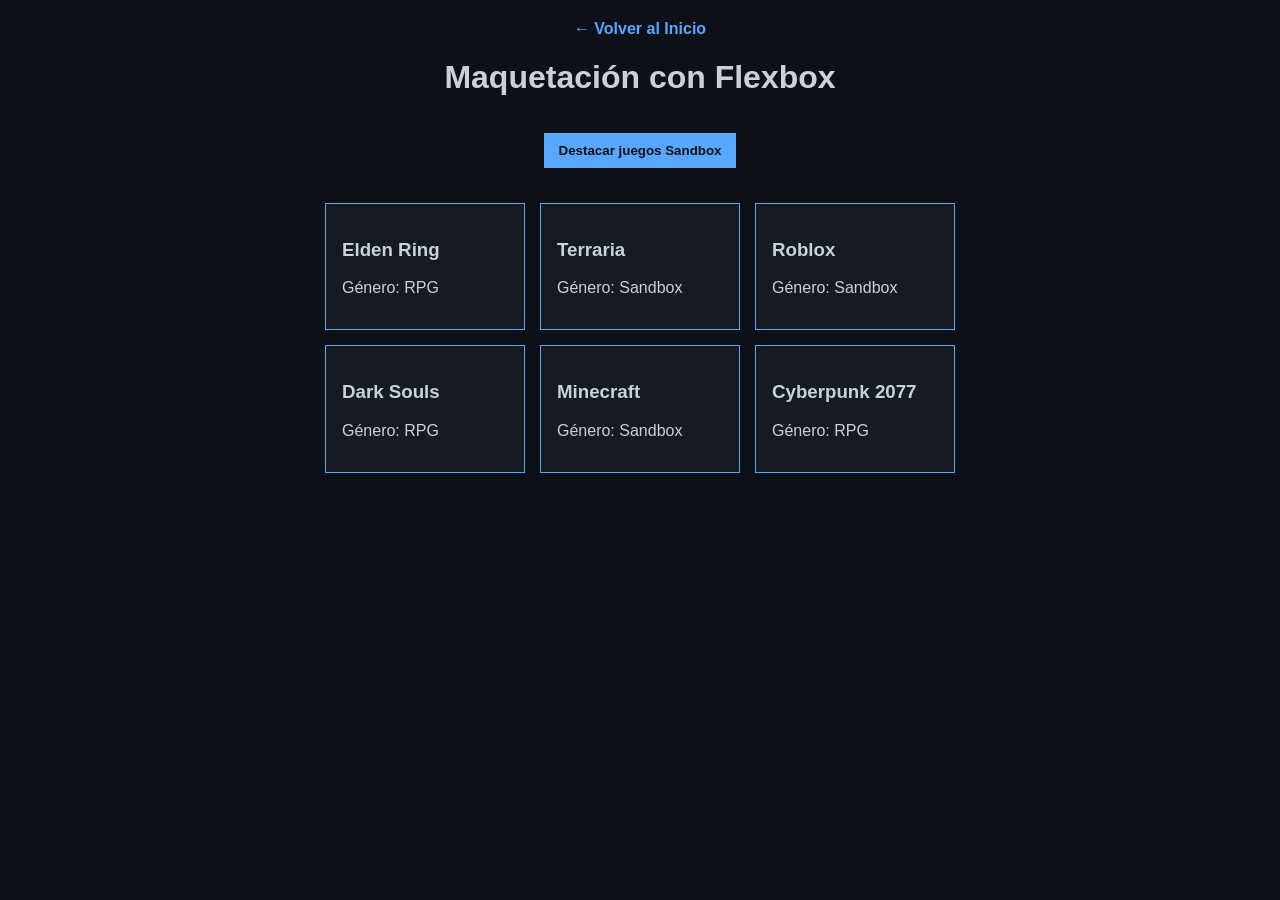
==== flexbox.html @ 4e269caf "Agregar archivos HTML, CSS y JavaScript para la maquetación con Flexbox" ====
<!doctype html>
<html lang="es">
  <head>
    <meta charset="UTF-8" />
    <meta name="viewport" content="width=device-width, initial-scale=1.0" />
    <link rel="stylesheet" href="styles.css" />
    <title>Ejercicio 1 - Flexbox</title>
  </head>
  <body>
    <nav>
      <a href="index.html">← Volver al Inicio</a>
    </nav>
    
    <h1>Maquetación con Flexbox</h1>
    <button id="btn-destacar">Destacar juegos Sandbox</button>
    
    <div id="contenedor-juegos" class="flex-container"></div>

    <script src="flexbox.js"></script>
  </body>
</html>
---- styles.css ----
:root {
  --bg: #0d1117;
  --color-de-caja: #161b22;
  --text: #c9d1d9;
  --accent: #58a6ff;
  --hover: #21262d;
  --danger: #f85149;
}

body {
  background-color: var(--bg);
  color: var(--text);
  font-family: Arial, sans-serif;
  max-width: 800px;
  margin: 0 auto; 
  padding: 20px;
  text-align: center; 
}

a {
  color: var(--accent);
  text-decoration: none;
  font-weight: bold;
  margin: 0 10px;
}

button {
  background-color: var(--accent);
  color: var(--bg);
  border: none;
  padding: 10px 15px; 
  margin: 15px 5px;
  font-weight: bold;
  cursor: pointer;
}

.btn-danger {
  background-color: var(--danger);
  color: white;
}

.flex-container {
  display: flex;
  flex-wrap: wrap; 
  justify-content: center; 
  gap: 15px;
  margin-top: 20px;
}

.caja {
  background-color: var(--color-de-caja);
  border: 1px solid var(--accent); 
  padding: 16px;
  width: 200px;
  box-sizing: border-box;
  text-align: left; 
}

.caja:hover {
  background-color: var(--hover);
}

.activo {
  border: 3px solid var(--accent);
  background-color: var(--hover);
}
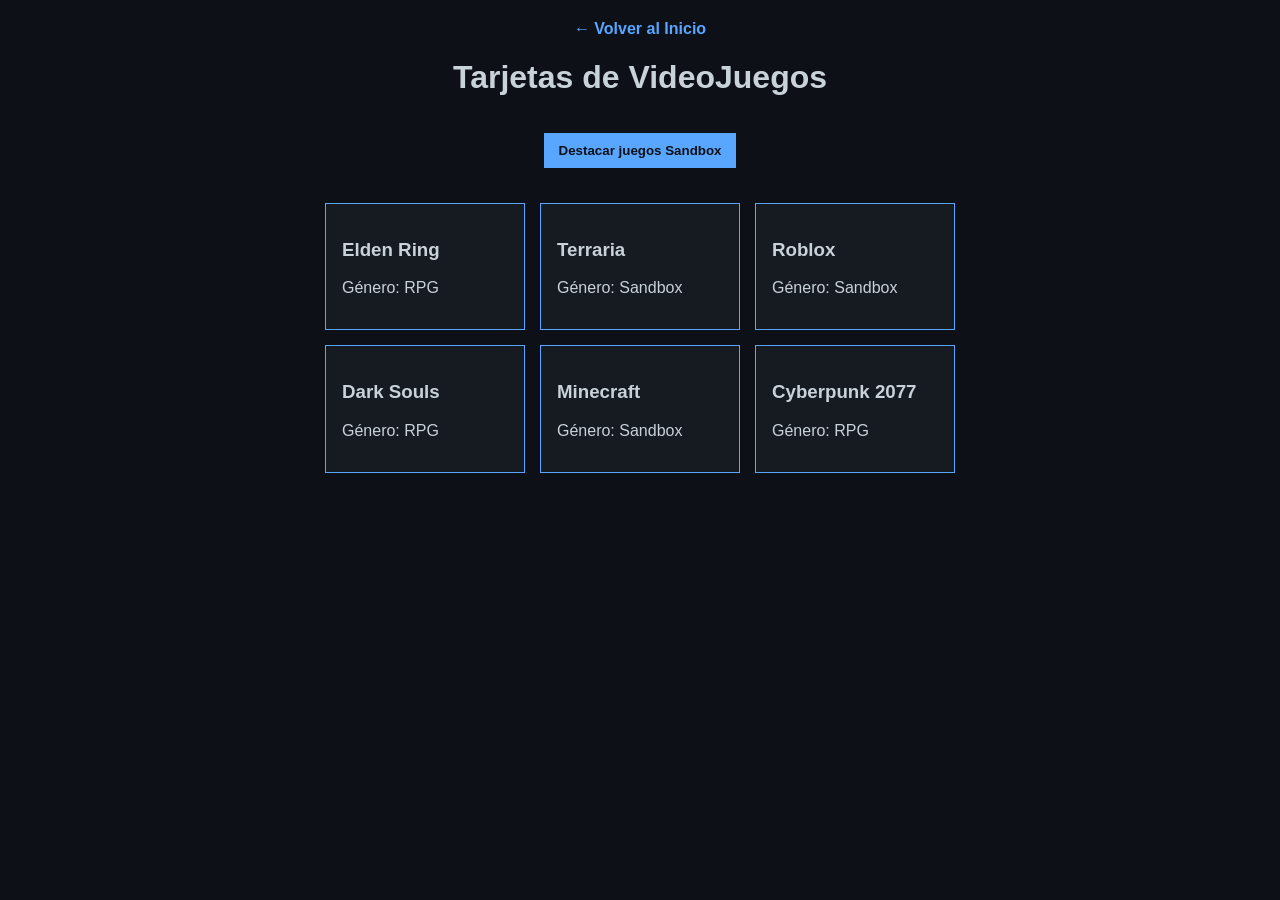
==== commit a953a3ce: "Actualizar título en flexbox.html a "Tarjetas de VideoJuegos"" ====
--- a/flexbox.html
+++ b/flexbox.html
@@ -11,7 +11,7 @@
       <a href="index.html">← Volver al Inicio</a>
     </nav>
     
-    <h1>Maquetación con Flexbox</h1>
+    <h1>Tarjetas de VideoJuegos</h1>
     <button id="btn-destacar">Destacar juegos Sandbox</button>
     
     <div id="contenedor-juegos" class="flex-container"></div>
--- a/styles.css
+++ b/styles.css
@@ -34,6 +34,8 @@
   cursor: pointer;
 }
 
+/* FLEXBOX */
+
 .btn-danger {
   background-color: var(--danger);
   color: white;
@@ -63,4 +65,99 @@
 .activo {
   border: 3px solid var(--accent);
   background-color: var(--hover);
+}
+
+/* FORMULARIOS */
+
+form {
+  background-color: var(--color-de-caja);
+  padding: 30px;
+  border: 1px solid var(--accent);
+  border-radius: 8px;
+  display: flex;
+  flex-direction: column;
+  gap: 20px;
+  max-width: 600px; 
+  margin: 0 auto; 
+}
+
+form div {
+  display: flex;
+  gap: 15px; 
+  justify-content: space-between;
+  flex-wrap: wrap;
+}
+
+label {
+  display: flex;
+  flex-direction: column;
+  align-items: flex-start;
+  gap: 8px;
+  flex: 1; 
+  font-size: 0.9rem;
+  font-weight: bold;
+}
+
+input {
+  width: 100%;
+  padding: 10px 12px;
+  border: 1px solid var(--hover);
+  border-radius: 5px;
+  background-color: var(--bg);
+  color: var(--text);
+  box-sizing: border-box; 
+  font-family: inherit;
+  transition: border-color 0.3s ease;
+}
+
+input:focus {
+  outline: none;
+  border-color: var(--accent);
+  background-color: var(--hover);
+}
+
+form button[type="submit"] {
+  width: 100%;
+  margin: 10px 0 0 0;
+  border-radius: 5px;
+  font-size: 1.05rem;
+  transition: opacity 0.3s;
+}
+
+form button[type="submit"]:hover {
+  opacity: 0.8;
+}
+
+/* TABLAS */
+
+table {
+  width: 100%;
+  border-collapse: collapse;
+  margin-top: 40px;
+  background-color: var(--color-de-caja);
+  border-radius: 8px;
+  overflow: hidden;
+  border: 1px solid var(--accent); 
+}
+
+th, td {
+  border: 1px solid rgba(255, 255, 255, 0.1);
+  padding: 15px;
+  text-align: center;
+}
+
+th {
+  background-color: var(--hover);
+  color: var(--accent);
+  font-weight: bold;
+  text-transform: uppercase;
+  font-size: 0.9rem;
+}
+
+tbody tr:nth-child(even) {
+  background-color: rgba(255, 255, 255, 0.02);
+}
+
+tbody tr:hover {
+  background-color: rgba(255, 255, 255, 0.05); 
 }
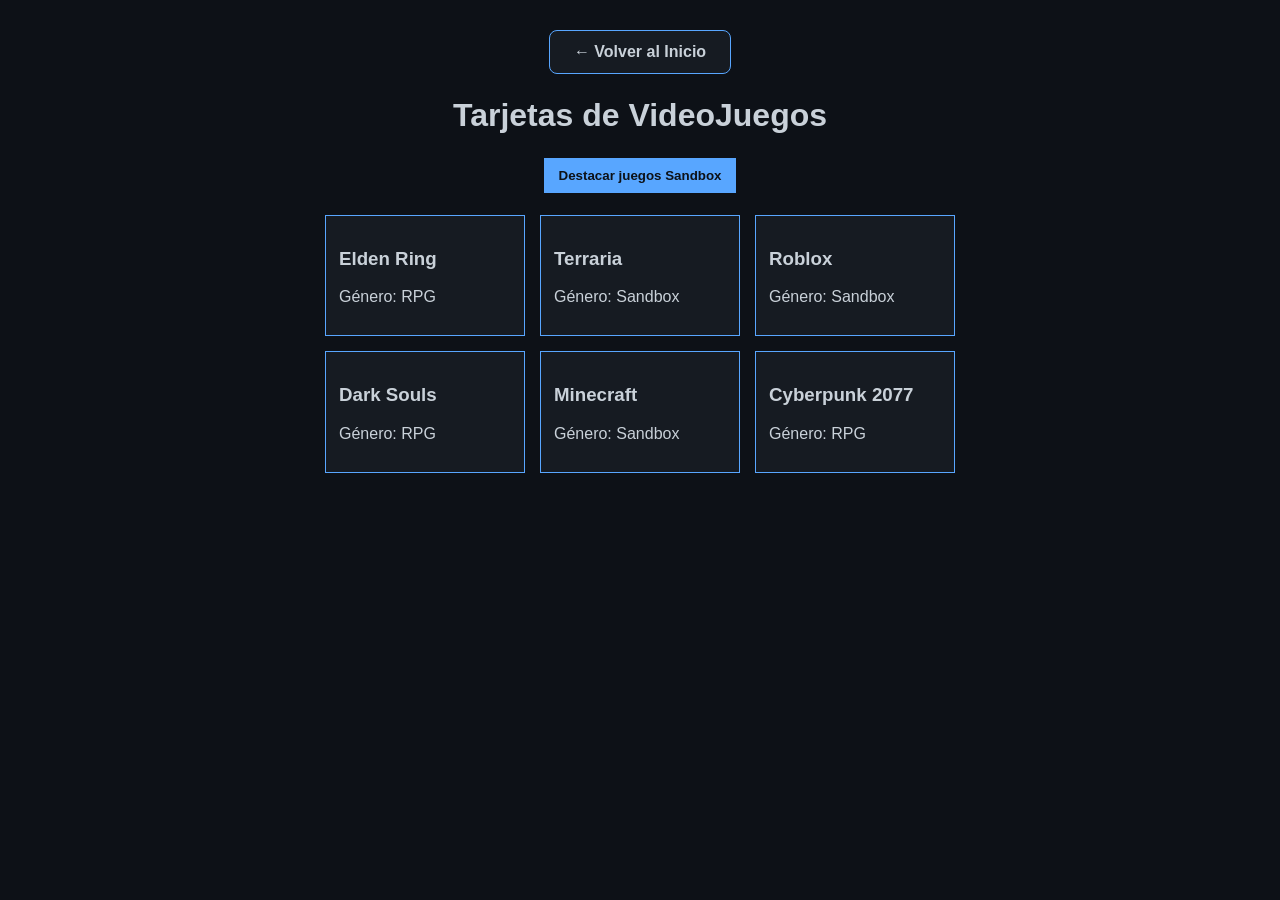
==== commit 19ad0109: "Agregar clase 'btn-volver' a los enlaces de navegación y ajustar estilos en styles.css" ====
--- a/flexbox.html
+++ b/flexbox.html
@@ -8,7 +8,7 @@
   </head>
   <body>
     <nav>
-      <a href="index.html">← Volver al Inicio</a>
+      <a href="index.html" class="btn-volver">← Volver al Inicio</a>
     </nav>
     
     <h1>Tarjetas de VideoJuegos</h1>
--- a/styles.css
+++ b/styles.css
@@ -29,7 +29,7 @@
   color: var(--bg);
   border: none;
   padding: 10px 15px; 
-  margin: 15px 5px;
+  margin: 2px 2px;
   font-weight: bold;
   cursor: pointer;
 }
@@ -52,7 +52,7 @@
 .caja {
   background-color: var(--color-de-caja);
   border: 1px solid var(--accent); 
-  padding: 16px;
+  padding: 13px;
   width: 200px;
   box-sizing: border-box;
   text-align: left; 
@@ -160,4 +160,101 @@
 
 tbody tr:hover {
   background-color: rgba(255, 255, 255, 0.05); 
+}
+
+/* INDEX */
+
+.header-inicio {
+  margin-bottom: 40px;
+}
+
+.subtitulo {
+  color: var(--accent);
+  font-size: 1.2rem;
+  font-weight: normal;
+  margin-bottom: 20px;
+}
+
+.caja-autor {
+  background-color: var(--color-de-caja);
+  border: 1px solid var(--accent);
+  border-radius: 8px;
+  display: inline-block;
+  padding: 10px 20px;
+  margin-bottom: 30px;
+}
+
+.caja-autor p {
+  margin: 0;
+  color: var(--text);
+  font-size: 1.1rem;
+}
+
+.nav-cajas {
+  display: flex;
+  justify-content: center;
+  gap: 20px;
+  flex-wrap: wrap;
+}
+
+.caja-enlace {
+  background-color: var(--color-de-caja);
+  border: 2px solid var(--color-de-caja);
+  border-radius: 10px;
+  padding: 20px;
+  width: 220px;
+  text-align: center;
+  color: var(--text);
+  text-decoration: none;
+  display: flex;
+  flex-direction: column;
+  justify-content: center;
+  margin: 0; 
+  transition: all 0.3s ease;
+}
+
+.caja-enlace h3 {
+  color: var(--accent);
+  margin-top: 0;
+  margin-bottom: 10px;
+}
+
+.caja-enlace p {
+  margin: 0;
+  font-size: 0.95rem;
+}
+
+.caja-enlace:hover {
+  border-color: var(--accent);
+  background-color: var(--hover); 
+}
+
+.sin-registros {
+  background-color: var(--color-de-caja);
+  border: 1px solid var(--accent);
+  border-radius: 8px;
+  display: inline-block; 
+  padding: 15px 30px;
+  margin: 30px auto;
+  font-weight: bold;
+  color: var(--text);
+}
+
+.btn-volver {
+  background-color: var(--color-de-caja);
+  border: 1px solid var(--accent);
+  border-radius: 8px;
+  display: inline-block; 
+  padding: 12px 24px;
+  margin-top: 10px;
+  margin-bottom: 2px;
+  font-weight: bold;
+  color: var(--text);
+  text-decoration: none; 
+  transition: background-color 0.3s ease;
+}
+
+.btn-volver:hover {
+  background-color: var(--hover);
+  color: var(--accent);
 }
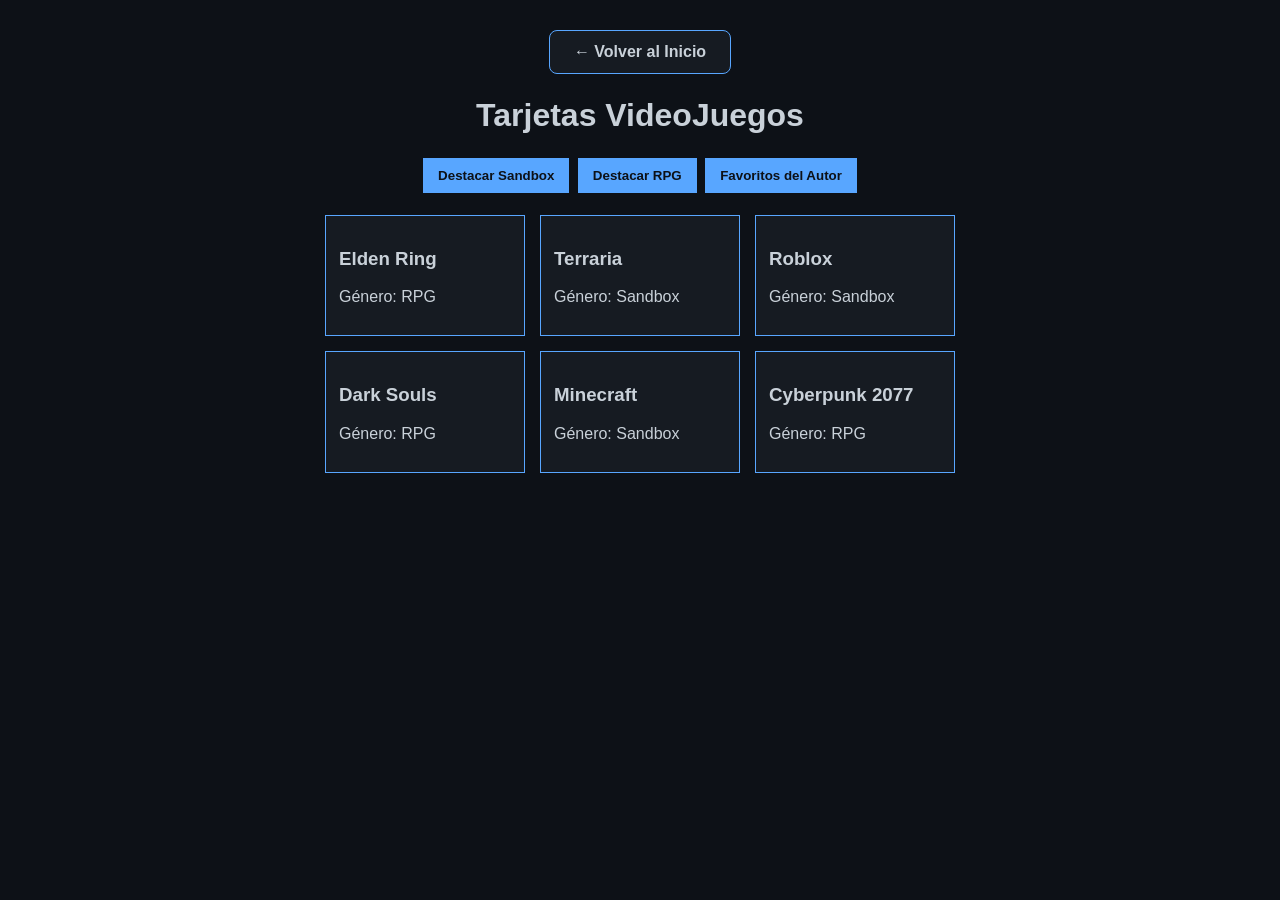
==== commit 9d4855ef: "Actualizar flexbox.html y flexbox.js para mejorar la presentación y funcionalidad de los botones de " ====
--- a/flexbox.html
+++ b/flexbox.html
@@ -11,8 +11,13 @@
       <a href="index.html" class="btn-volver">← Volver al Inicio</a>
     </nav>
     
-    <h1>Tarjetas de VideoJuegos</h1>
-    <button id="btn-destacar">Destacar juegos Sandbox</button>
+    <h1>Tarjetas VideoJuegos</h1>
+    
+    <div style="margin-bottom: 20px;">
+      <button id="btn-sandbox">Destacar Sandbox</button>
+      <button id="btn-rpg">Destacar RPG</button>
+      <button id="btn-favoritos">Favoritos del Autor</button>
+    </div>
     
     <div id="contenedor-juegos" class="flex-container"></div>
 
